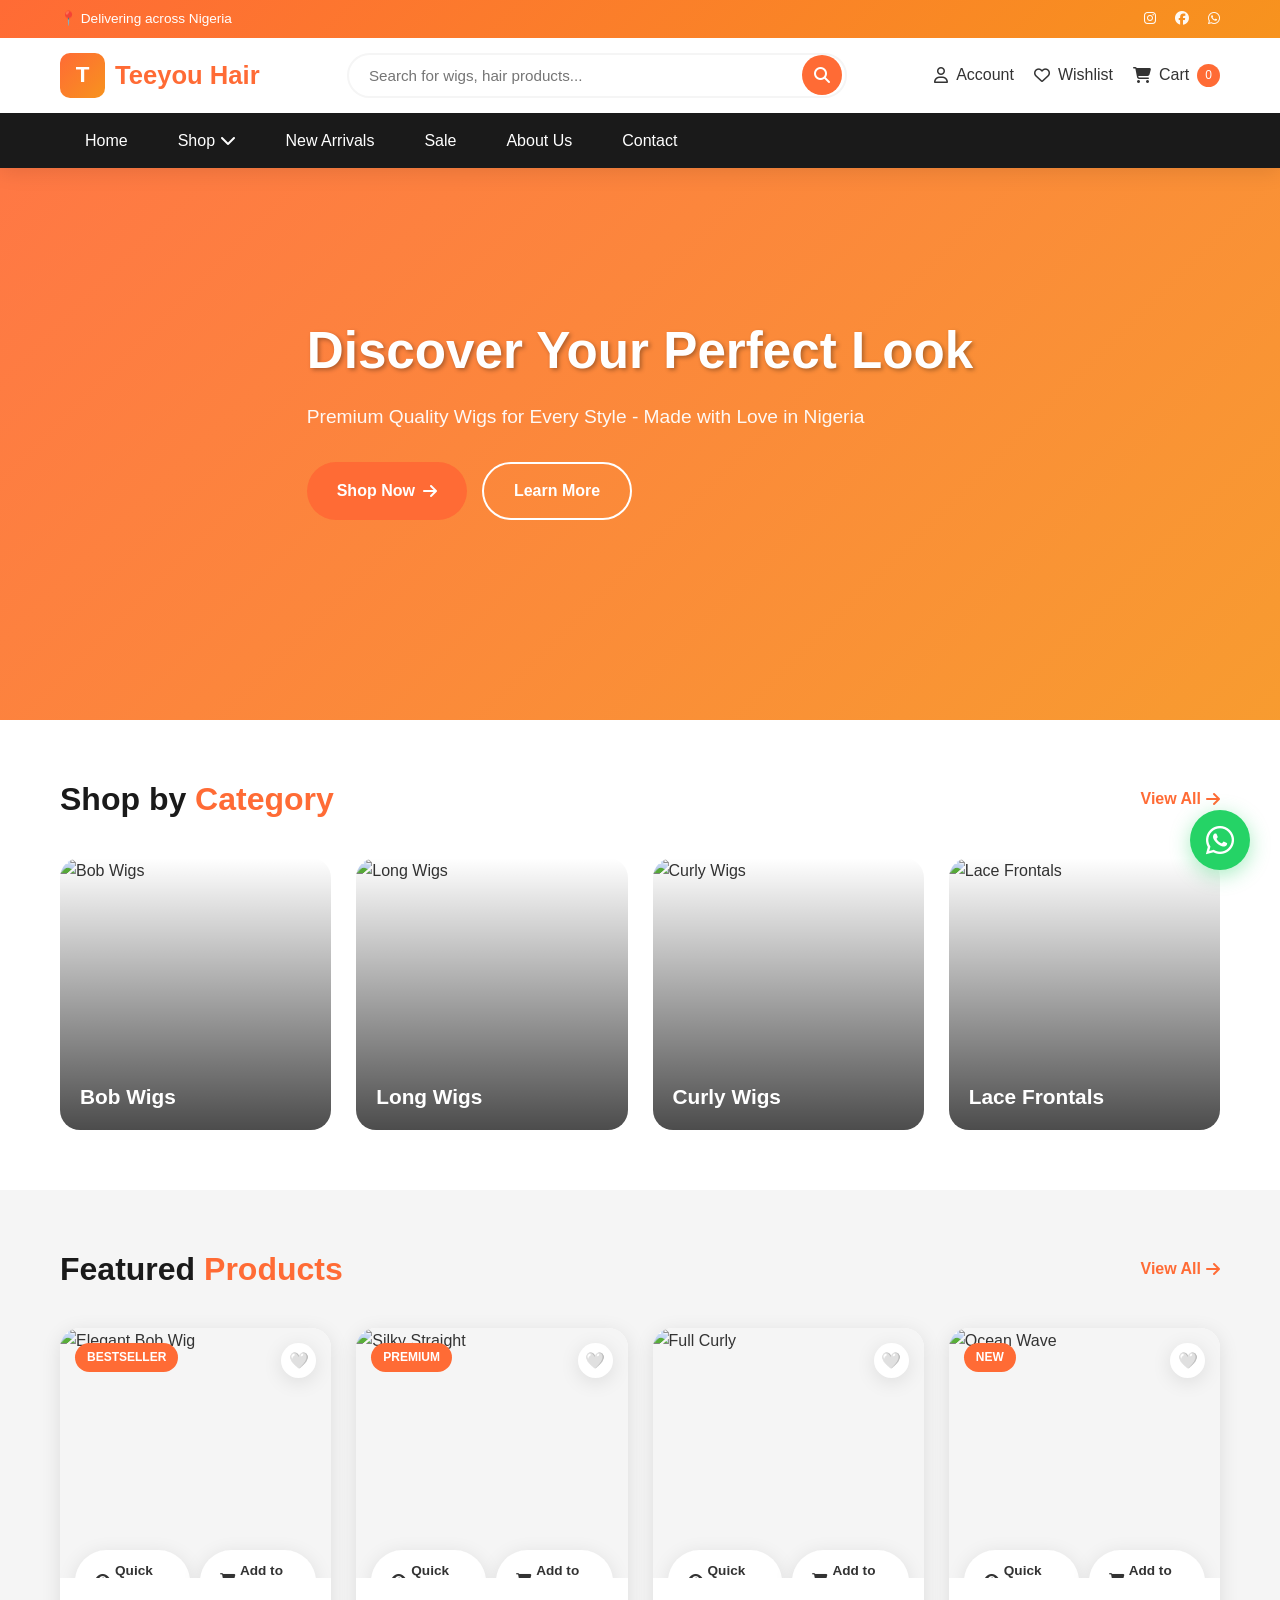
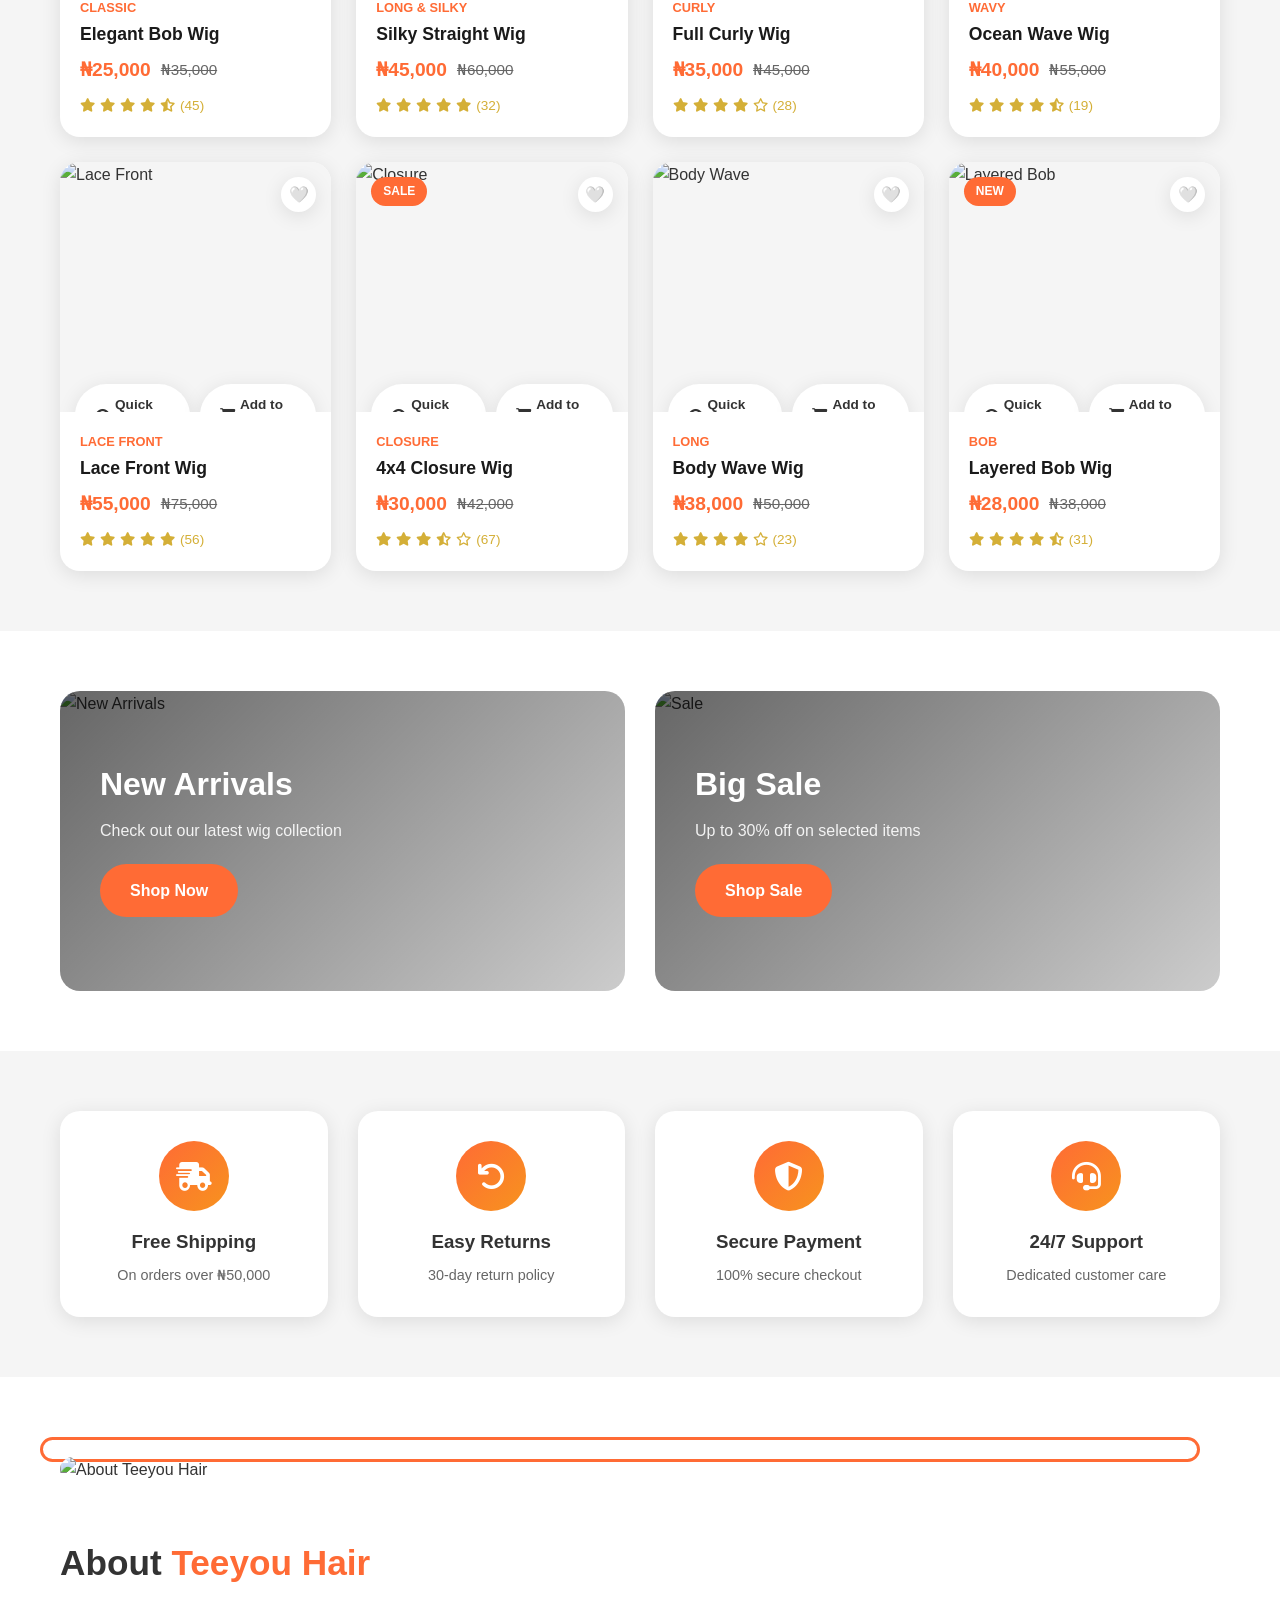
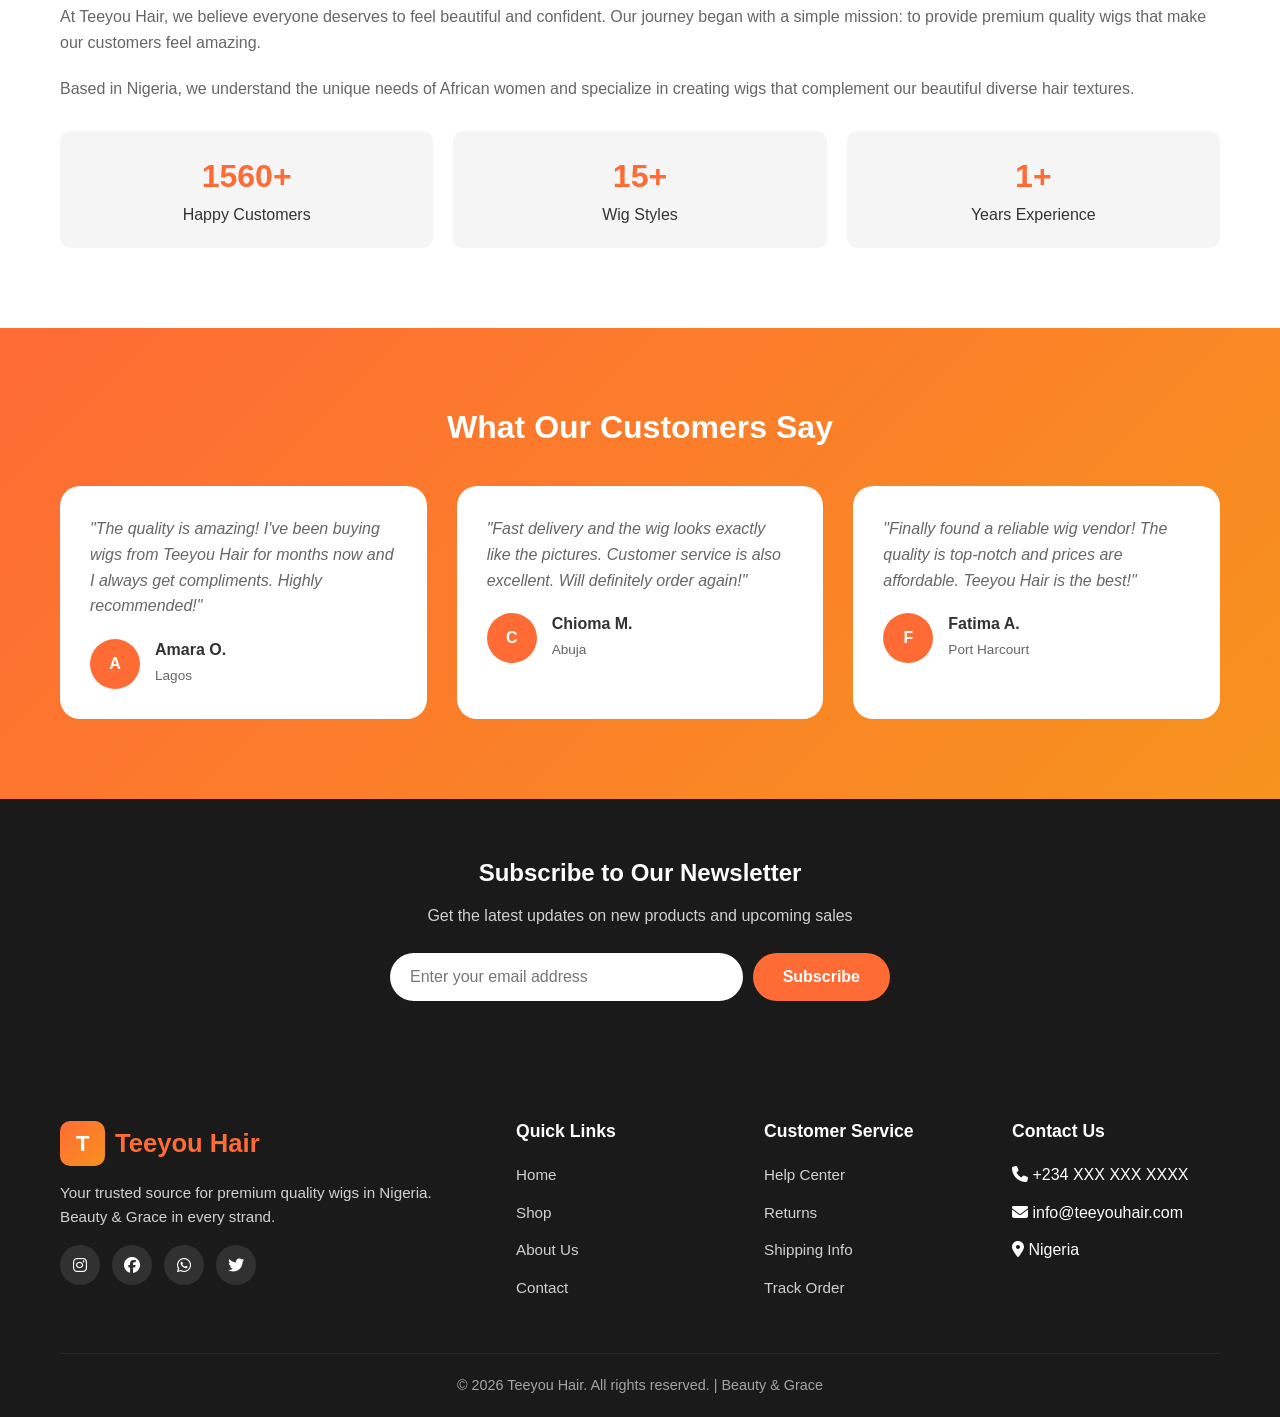
==== index.html @ 0fd9d575 "Full e-commerce website with multiple pages" ====
<!DOCTYPE html>
<html lang="en">
<head>
    <meta charset="UTF-8">
    <meta name="viewport" content="width=device-width, initial-scale=1.0">
    <title>Teeyou Hair - Premium Wigs Nigeria | Beauty & Grace</title>
    <meta name="description" content="Teeyou Hair - Your trusted source for premium quality wigs in Nigeria. Beautiful styles, affordable prices.">
    <link rel="stylesheet" href="css/styles.css">
    <link rel="stylesheet" href="https://cdnjs.cloudflare.com/ajax/libs/font-awesome/6.4.0/css/all.min.css">
</head>
<body>
    <!-- Header -->
    <header class="header">
        <div class="top-bar">
            <div class="container">
                <div class="top-bar-content">
                    <div>📍 Delivering across Nigeria</div>
                    <div>
                        <a href="#"><i class="fab fa-instagram"></i></a>
                        <a href="#" style="margin-left:15px"><i class="fab fa-facebook"></i></a>
                        <a href="#" style="margin-left:15px"><i class="fab fa-whatsapp"></i></a>
                    </div>
                </div>
            </div>
        </div>
        
        <div class="header-main">
            <div class="container">
                <div class="header-content">
                    <a href="index.html" class="logo">
                        <div class="logo-icon">T</div>
                        <span>Teeyou Hair</span>
                    </a>
                    
                    <div class="search-box">
                        <form>
                            <input type="text" placeholder="Search for wigs, hair products...">
                            <button type="submit"><i class="fas fa-search"></i></button>
                        </form>
                    </div>
                    
                    <div class="header-actions">
                        <a href="contact.html"><i class="far fa-user"></i> Account</a>
                        <a href="#"><i class="far fa-heart"></i> Wishlist</a>
                        <a href="#"><i class="fas fa-shopping-cart"></i> Cart <span class="cart-count">0</span></a>
                    </div>
                    
                    <div class="mobile-toggle">
                        <span></span>
                        <span></span>
                        <span></span>
                    </div>
                </div>
            </div>
        </div>
        
        <nav class="nav-main">
            <div class="container">
                <div class="nav-content">
                    <ul class="main-menu">
                        <li><a href="index.html">Home</a></li>
                        <li>
                            <a href="products.html">Shop <i class="fas fa-chevron-down"></i></a>
                            <ul class="dropdown">
                                <li><a href="products.html">All Products</a></li>
                                <li><a href="products.html?category=bob">Bob Wigs</a></li>
                                <li><a href="products.html?category=long">Long Wigs</a></li>
                                <li><a href="products.html?category=curly">Curly Wigs</a></li>
                                <li><a href="products.html?category=wave">Wave Wigs</a></li>
                                <li><a href="products.html?category=frontal">Lace Frontals</a></li>
                            </ul>
                        </li>
                        <li><a href="products.html?category=new">New Arrivals</a></li>
                        <li><a href="products.html?category=sale">Sale</a></li>
                        <li><a href="about.html">About Us</a></li>
                        <li><a href="contact.html">Contact</a></li>
                    </ul>
                </div>
            </div>
        </nav>
    </header>
    
    <!-- Mobile Menu -->
    <div class="mobile-menu">
        <div class="mobile-menu-close">&times;</div>
        <ul>
            <li><a href="index.html">Home</a></li>
            <li class="has-submenu">
                <a href="products.html">Shop <i class="fas fa-chevron-down"></i></a>
                <ul style="display:none; padding-left:20px;">
                    <li><a href="products.html">All Products</a></li>
                    <li><a href="products.html?category=bob">Bob Wigs</a></li>
                    <li><a href="products.html?category=long">Long Wigs</a></li>
                    <li><a href="products.html?category=curly">Curly Wigs</a></li>
                </ul>
            </li>
            <li><a href="products.html?category=new">New Arrivals</a></li>
            <li><a href="products.html?category=sale">Sale</a></li>
            <li><a href="about.html">About Us</a></li>
            <li><a href="contact.html">Contact</a></li>
        </ul>
    </div>
    <div class="mobile-overlay"></div>
    
    <!-- Hero -->
    <section class="hero">
        <div class="container">
            <div class="hero-content">
                <h1>Discover Your Perfect Look</h1>
                <p>Premium Quality Wigs for Every Style - Made with Love in Nigeria</p>
                <div class="hero-buttons">
                    <a href="products.html" class="btn btn-primary">Shop Now <i class="fas fa-arrow-right"></i></a>
                    <a href="about.html" class="btn btn-outline">Learn More</a>
                </div>
            </div>
        </div>
    </section>
    
    <!-- Categories -->
    <section class="categories">
        <div class="container">
            <div class="section-header">
                <h2 class="section-title">Shop by <span>Category</span></h2>
                <a href="products.html" class="view-all">View All <i class="fas fa-arrow-right"></i></a>
            </div>
            
            <div class="categories-grid">
                <div class="category-card">
                    <img src="https://images.unsplash.com/photo-1605497788044-5a32c7078486?w=400" alt="Bob Wigs">
                    <div class="category-overlay"><h3>Bob Wigs</h3></div>
                </div>
                <div class="category-card">
                    <img src="https://images.unsplash.com/photo-1580618672591-eb180b1a973f?w=400" alt="Long Wigs">
                    <div class="category-overlay"><h3>Long Wigs</h3></div>
                </div>
                <div class="category-card">
                    <img src="https://images.unsplash.com/photo-1522337360788-8b13dee7a37e?w=400" alt="Curly Wigs">
                    <div class="category-overlay"><h3>Curly Wigs</h3></div>
                </div>
                <div class="category-card">
                    <img src="https://images.unsplash.com/photo-1595476108010-b4d1f102b1b1?w=400" alt="Lace Frontals">
                    <div class="category-overlay"><h3>Lace Frontals</h3></div>
                </div>
            </div>
        </div>
    </section>
    
    <!-- Products -->
    <section class="products">
        <div class="container">
            <div class="section-header">
                <h2 class="section-title">Featured <span>Products</span></h2>
                <a href="products.html" class="view-all">View All <i class="fas fa-arrow-right"></i></a>
            </div>
            
            <div class="products-grid">
                <!-- Product 1 -->
                <div class="product-card" data-category="bob">
                    <div class="product-image">
                        <span class="product-badge">Bestseller</span>
                        <div class="product-wishlist">🤍</div>
                        <img src="https://images.unsplash.com/photo-1605497788044-5a32c7078486?w=400" alt="Elegant Bob Wig">
                        <div class="product-actions">
                            <a href="#" class="product-action-btn quick-view"><i class="fas fa-eye"></i> Quick View</a>
                            <a href="#" class="product-action-btn add-to-cart"><i class="fas fa-shopping-cart"></i> Add to Cart</a>
                        </div>
                    </div>
                    <div class="product-info">
                        <div class="product-category">Classic</div>
                        <h3 class="product-name">Elegant Bob Wig</h3>
                        <div class="product-price">
                            <span class="current-price">₦25,000</span>
                            <span class="old-price">₦35,000</span>
                        </div>
                        <div class="product-rating">
                            <i class="fas fa-star"></i>
                            <i class="fas fa-star"></i>
                            <i class="fas fa-star"></i>
                            <i class="fas fa-star"></i>
                            <i class="fas fa-star-half-alt"></i>
                            <span>(45)</span>
                        </div>
                    </div>
                </div>
                
                <!-- Product 2 -->
                <div class="product-card" data-category="long">
                    <div class="product-image">
                        <span class="product-badge">Premium</span>
                        <div class="product-wishlist">🤍</div>
                        <img src="https://images.unsplash.com/photo-1580618672591-eb180b1a973f?w=400" alt="Silky Straight">
                        <div class="product-actions">
                            <a href="#" class="product-action-btn quick-view"><i class="fas fa-eye"></i> Quick View</a>
                            <a href="#" class="product-action-btn add-to-cart"><i class="fas fa-shopping-cart"></i> Add to Cart</a>
                        </div>
                    </div>
                    <div class="product-info">
                        <div class="product-category">Long & Silky</div>
                        <h3 class="product-name">Silky Straight Wig</h3>
                        <div class="product-price">
                            <span class="current-price">₦45,000</span>
                            <span class="old-price">₦60,000</span>
                        </div>
                        <div class="product-rating">
                            <i class="fas fa-star"></i>
                            <i class="fas fa-star"></i>
                            <i class="fas fa-star"></i>
                            <i class="fas fa-star"></i>
                            <i class="fas fa-star"></i>
                            <span>(32)</span>
                        </div>
                    </div>
                </div>
                
                <!-- Product 3 -->
                <div class="product-card" data-category="curly">
                    <div class="product-image">
                        <div class="product-wishlist">🤍</div>
                        <img src="https://images.unsplash.com/photo-1522337360788-8b13dee7a37e?w=400" alt="Full Curly">
                        <div class="product-actions">
                            <a href="#" class="product-action-btn quick-view"><i class="fas fa-eye"></i> Quick View</a>
                            <a href="#" class="product-action-btn add-to-cart"><i class="fas fa-shopping-cart"></i> Add to Cart</a>
                        </div>
                    </div>
                    <div class="product-info">
                        <div class="product-category">Curly</div>
                        <h3 class="product-name">Full Curly Wig</h3>
                        <div class="product-price">
                            <span class="current-price">₦35,000</span>
                            <span class="old-price">₦45,000</span>
                        </div>
                        <div class="product-rating">
                            <i class="fas fa-star"></i>
                            <i class="fas fa-star"></i>
                            <i class="fas fa-star"></i>
                            <i class="fas fa-star"></i>
                            <i class="far fa-star"></i>
                            <span>(28)</span>
                        </div>
                    </div>
                </div>
                
                <!-- Product 4 -->
                <div class="product-card" data-category="wave">
                    <div class="product-image">
                        <span class="product-badge">New</span>
                        <div class="product-wishlist">🤍</div>
                        <img src="https://images.unsplash.com/photo-1595476108010-b4d1f102b1b1?w=400" alt="Ocean Wave">
                        <div class="product-actions">
                            <a href="#" class="product-action-btn quick-view"><i class="fas fa-eye"></i> Quick View</a>
                            <a href="#" class="product-action-btn add-to-cart"><i class="fas fa-shopping-cart"></i> Add to Cart</a>
                        </div>
                    </div>
                    <div class="product-info">
                        <div class="product-category">Wavy</div>
                        <h3 class="product-name">Ocean Wave Wig</h3>
                        <div class="product-price">
                            <span class="current-price">₦40,000</span>
                            <span class="old-price">₦55,000</span>
                        </div>
                        <div class="product-rating">
                            <i class="fas fa-star"></i>
                            <i class="fas fa-star"></i>
                            <i class="fas fa-star"></i>
                            <i class="fas fa-star"></i>
                            <i class="fas fa-star-half-alt"></i>
                            <span>(19)</span>
                        </div>
                    </div>
                </div>
                
                <!-- Product 5 -->
                <div class="product-card" data-category="frontal">
                    <div class="product-image">
                        <div class="product-wishlist">🤍</div>
                        <img src="https://images.unsplash.com/photo-1519699047748-de8e457a634e?w=400" alt="Lace Front">
                        <div class="product-actions">
                            <a href="#" class="product-action-btn quick-view"><i class="fas fa-eye"></i> Quick View</a>
                            <a href="#" class="product-action-btn add-to-cart"><i class="fas fa-shopping-cart"></i> Add to Cart</a>
                        </div>
                    </div>
                    <div class="product-info">
                        <div class="product-category">Lace Front</div>
                        <h3 class="product-name">Lace Front Wig</h3>
                        <div class="product-price">
                            <span class="current-price">₦55,000</span>
                            <span class="old-price">₦75,000</span>
                        </div>
                        <div class="product-rating">
                            <i class="fas fa-star"></i>
                            <i class="fas fa-star"></i>
                            <i class="fas fa-star"></i>
                            <i class="fas fa-star"></i>
                            <i class="fas fa-star"></i>
                            <span>(56)</span>
                        </div>
                    </div>
                </div>
                
                <!-- Product 6 -->
                <div class="product-card" data-category="closure">
                    <div class="product-image">
                        <span class="product-badge">Sale</span>
                        <div class="product-wishlist">🤍</div>
                        <img src="https://images.unsplash.com/photo-1521572163474-6864f9cf17ab?w=400" alt="Closure">
                        <div class="product-actions">
                            <a href="#" class="product-action-btn quick-view"><i class="fas fa-eye"></i> Quick View</a>
                            <a href="#" class="product-action-btn add-to-cart"><i class="fas fa-shopping-cart"></i> Add to Cart</a>
                        </div>
                    </div>
                    <div class="product-info">
                        <div class="product-category">Closure</div>
                        <h3 class="product-name">4x4 Closure Wig</h3>
                        <div class="product-price">
                            <span class="current-price">₦30,000</span>
                            <span class="old-price">₦42,000</span>
                        </div>
                        <div class="product-rating">
                            <i class="fas fa-star"></i>
                            <i class="fas fa-star"></i>
                            <i class="fas fa-star"></i>
                            <i class="fas fa-star-half-alt"></i>
                            <i class="far fa-star"></i>
                            <span>(67)</span>
                        </div>
                    </div>
                </div>
                
                <!-- Product 7 -->
                <div class="product-card" data-category="long">
                    <div class="product-image">
                        <div class="product-wishlist">🤍</div>
                        <img src="https://images.unsplash.com/photo-1608256246200-53e635b5b65f?w=400" alt="Body Wave">
                        <div class="product-actions">
                            <a href="#" class="product-action-btn quick-view"><i class="fas fa-eye"></i> Quick View</a>
                            <a href="#" class="product-action-btn add-to-cart"><i class="fas fa-shopping-cart"></i> Add to Cart</a>
                        </div>
                    </div>
                    <div class="product-info">
                        <div class="product-category">Long</div>
                        <h3 class="product-name">Body Wave Wig</h3>
                        <div class="product-price">
                            <span class="current-price">₦38,000</span>
                            <span class="old-price">₦50,000</span>
                        </div>
                        <div class="product-rating">
                            <i class="fas fa-star"></i>
                            <i class="fas fa-star"></i>
                            <i class="fas fa-star"></i>
                            <i class="fas fa-star"></i>
                            <i class="far fa-star"></i>
                            <span>(23)</span>
                        </div>
                    </div>
                </div>
                
                <!-- Product 8 -->
                <div class="product-card" data-category="bob">
                    <div class="product-image">
                        <span class="product-badge">New</span>
                        <div class="product-wishlist">🤍</div>
                        <img src="https://images.unsplash.com/photo-1617896903212-5c2c33edd1e9?w=400" alt="Layered Bob">
                        <div class="product-actions">
                            <a href="#" class="product-action-btn quick-view"><i class="fas fa-eye"></i> Quick View</a>
                            <a href="#" class="product-action-btn add-to-cart"><i class="fas fa-shopping-cart"></i> Add to Cart</a>
                        </div>
                    </div>
                    <div class="product-info">
                        <div class="product-category">Bob</div>
                        <h3 class="product-name">Layered Bob Wig</h3>
                        <div class="product-price">
                            <span class="current-price">₦28,000</span>
                            <span class="old-price">₦38,000</span>
                        </div>
                        <div class="product-rating">
                            <i class="fas fa-star"></i>
                            <i class="fas fa-star"></i>
                            <i class="fas fa-star"></i>
                            <i class="fas fa-star"></i>
                            <i class="fas fa-star-half-alt"></i>
                            <span>(31)</span>
                        </div>
                    </div>
                </div>
            </div>
        </div>
    </section>
    
    <!-- Banner -->
    <section class="banner">
        <div class="container">
            <div class="banner-grid">
                <div class="banner-card">
                    <img src="https://images.unsplash.com/photo-1522337360788-8b13dee7a37e?w=600" alt="New Arrivals">
                    <div class="banner-overlay">
                        <div class="banner-content">
                            <h2>New Arrivals</h2>
                            <p>Check out our latest wig collection</p>
                            <a href="products.html?category=new" class="btn btn-primary">Shop Now</a>
                        </div>
                    </div>
                </div>
                <div class="banner-card">
                    <img src="https://images.unsplash.com/photo-1519699047748-de8e457a634e?w=600" alt="Sale">
                    <div class="banner-overlay">
                        <div class="banner-content">
                            <h2>Big Sale</h2>
                            <p>Up to 30% off on selected items</p>
                            <a href="products.html?category=sale" class="btn btn-primary">Shop Sale</a>
                        </div>
                    </div>
                </div>
            </div>
        </div>
    </section>
    
    <!-- Features -->
    <section class="features">
        <div class="container">
            <div class="features-grid">
                <div class="feature-box">
                    <div class="feature-icon"><i class="fas fa-shipping-fast"></i></div>
                    <h3>Free Shipping</h3>
                    <p>On orders over ₦50,000</p>
                </div>
                <div class="feature-box">
                    <div class="feature-icon"><i class="fas fa-undo"></i></div>
                    <h3>Easy Returns</h3>
                    <p>30-day return policy</p>
                </div>
                <div class="feature-box">
                    <div class="feature-icon"><i class="fas fa-shield-alt"></i></div>
                    <h3>Secure Payment</h3>
                    <p>100% secure checkout</p>
                </div>
                <div class="feature-box">
                    <div class="feature-icon"><i class="fas fa-headset"></i></div>
                    <h3>24/7 Support</h3>
                    <p>Dedicated customer care</p>
                </div>
            </div>
        </div>
    </section>
    
    <!-- About -->
    <section class="about">
        <div class="container">
            <div class="about-grid">
                <div class="about-image">
                    <img src="https://images.unsplash.com/photo-1522337360788-8b13dee7a37e?w=600" alt="About Teeyou Hair">
                </div>
                <div class="about-content">
                    <h2>About <span>Teeyou Hair</span></h2>
                    <p>At Teeyou Hair, we believe everyone deserves to feel beautiful and confident. Our journey began with a simple mission: to provide premium quality wigs that make our customers feel amazing.</p>
                    <p>Based in Nigeria, we understand the unique needs of African women and specialize in creating wigs that complement our beautiful diverse hair textures.</p>
                    <div class="about-stats">
                        <div class="stat-item">
                            <div class="stat-number" data-target="5000">0</div>
                            <div>Happy Customers</div>
                        </div>
                        <div class="stat-item">
                            <div class="stat-number" data-target="50">0</div>
                            <div>Wig Styles</div>
                        </div>
                        <div class="stat-item">
                            <div class="stat-number" data-target="5">0</div>
                            <div>Years Experience</div>
                        </div>
                    </div>
                </div>
            </div>
        </div>
    </section>
    
    <!-- Testimonials -->
    <section class="testimonials">
        <div class="container">
            <h2 class="section-title" style="text-align:center;color:white;margin-bottom:40px;">What Our Customers Say</h2>
            <div class="testimonials-grid">
                <div class="testimonial-card">
                    <p class="testimonial-text">"The quality is amazing! I've been buying wigs from Teeyou Hair for months now and I always get compliments. Highly recommended!"</p>
                    <div class="testimonial-author">
                        <div class="author-avatar">A</div>
                        <div>
                            <h4>Amara O.</h4>
                            <span>Lagos</span>
                        </div>
                    </div>
                </div>
                <div class="testimonial-card">
                    <p class="testimonial-text">"Fast delivery and the wig looks exactly like the pictures. Customer service is also excellent. Will definitely order again!"</p>
                    <div class="testimonial-author">
                        <div class="author-avatar">C</div>
                        <div>
                            <h4>Chioma M.</h4>
                            <span>Abuja</span>
                        </div>
                    </div>
                </div>
                <div class="testimonial-card">
                    <p class="testimonial-text">"Finally found a reliable wig vendor! The quality is top-notch and prices are affordable. Teeyou Hair is the best!"</p>
                    <div class="testimonial-author">
                        <div class="author-avatar">F</div>
                        <div>
                            <h4>Fatima A.</h4>
                            <span>Port Harcourt</span>
                        </div>
                    </div>
                </div>
            </div>
        </div>
    </section>
    
    <!-- Newsletter -->
    <section class="newsletter">
        <div class="container">
            <h2>Subscribe to Our Newsletter</h2>
            <p>Get the latest updates on new products and upcoming sales</p>
            <form class="newsletter-form">
                <input type="email" placeholder="Enter your email address" required>
                <button type="submit" class="btn btn-primary">Subscribe</button>
            </form>
        </div>
    </section>
    
    <!-- Footer -->
    <footer class="footer">
        <div class="container">
            <div class="footer-grid">
                <div class="footer-brand">
                    <a href="index.html" class="logo">
                        <div class="logo-icon">T</div>
                        <span>Teeyou Hair</span>
                    </a>
                    <p>Your trusted source for premium quality wigs in Nigeria. Beauty & Grace in every strand.</p>
                    <div class="footer-social">
                        <a href="#" class="social-link"><i class="fab fa-instagram"></i></a>
                        <a href="#" class="social-link"><i class="fab fa-facebook"></i></a>
                        <a href="#" class="social-link"><i class="fab fa-whatsapp"></i></a>
                        <a href="#" class="social-link"><i class="fab fa-twitter"></i></a>
                    </div>
                </div>
                <div>
                    <h4>Quick Links</h4>
                    <ul class="footer-links">
                        <li><a href="index.html">Home</a></li>
                        <li><a href="products.html">Shop</a></li>
                        <li><a href="about.html">About Us</a></li>
                        <li><a href="contact.html">Contact</a></li>
                    </ul>
                </div>
                <div>
                    <h4>Customer Service</h4>
                    <ul class="footer-links">
                        <li><a href="contact.html">Help Center</a></li>
                        <li><a href="contact.html">Returns</a></li>
                        <li><a href="contact.html">Shipping Info</a></li>
                        <li><a href="contact.html">Track Order</a></li>
                    </ul>
                </div>
                <div>
                    <h4>Contact Us</h4>
                    <ul class="footer-links">
                        <li><i class="fas fa-phone"></i> +234 XXX XXX XXXX</li>
                        <li><i class="fas fa-envelope"></i> info@teeyouhair.com</li>
                        <li><i class="fas fa-map-marker-alt"></i> Nigeria</li>
                    </ul>
                </div>
            </div>
            <div class="footer-bottom">
                <p>&copy; 2026 Teeyou Hair. All rights reserved. | Beauty & Grace</p>
            </div>
        </div>
    </footer>
    
    <!-- WhatsApp Float -->
    <a href="https://wa.me/2340000000000" class="whatsapp-float" target="_blank">
        <i class="fab fa-whatsapp"></i>
    </a>
    
    <script src="js/script.js"></script>
</body>
</html>
---- css/styles.css ----
/* Teeyou Hair - Complete E-Commerce Stylesheet */

/* CSS Variables */
:root {
    --primary: #ff6b35;
    --primary-dark: #e55a2b;
    --secondary: #f7931e;
    --gold: #d4af37;
    --dark: #1a1a1a;
    --light: #ffffff;
    --gray: #f5f5f5;
    --gray-dark: #e0e0e0;
    --text: #333333;
    --text-light: #666666;
    --success: #28a745;
    --danger: #dc3545;
    --shadow: 0 4px 20px rgba(0,0,0,0.1);
    --shadow-hover: 0 10px 40px rgba(0,0,0,0.15);
    --transition: all 0.3s ease;
    --border-radius: 10px;
    --border-radius-lg: 20px;
}

/* Reset */
*, *::before, *::after { margin: 0; padding: 0; box-sizing: border-box; }
html { scroll-behavior: smooth; }
body { font-family: 'Segoe UI', Tahoma, Geneva, Verdana, sans-serif; line-height: 1.6; color: var(--text); background: var(--light); overflow-x: hidden; }
h1, h2, h3, h4, h5, h6 { font-weight: 700; line-height: 1.2; }
a { text-decoration: none; color: inherit; transition: var(--transition); }
ul { list-style: none; }
img { max-width: 100%; height: auto; display: block; }
button, input, select, textarea { font-family: inherit; font-size: 1rem; }
button { cursor: pointer; border: none; outline: none; }

/* Container */
.container { max-width: 1200px; margin: 0 auto; padding: 0 20px; }

/* Header */
.header { background: var(--light); position: fixed; width: 100%; top: 0; z-index: 1000; box-shadow: var(--shadow); }
.top-bar { background: linear-gradient(135deg, var(--primary) 0%, var(--secondary) 100%); color: white; padding: 8px 0; font-size: 0.85rem; }
.top-bar-content { display: flex; justify-content: space-between; align-items: center; }
.top-bar a { opacity: 0.95; }
.top-bar a:hover { opacity: 1; }
.header-main { padding: 15px 0; }
.header-content { display: flex; justify-content: space-between; align-items: center; }
.logo { display: flex; align-items: center; gap: 10px; font-size: 1.6rem; font-weight: 800; color: var(--primary); }
.logo-icon { width: 45px; height: 45px; background: linear-gradient(135deg, var(--primary) 0%, var(--secondary) 100%); border-radius: 10px; display: flex; align-items: center; justify-content: center; color: white; font-weight: bold; font-size: 1.4rem; }
.search-box { flex: 1; max-width: 500px; margin: 0 30px; position: relative; }
.search-box input { width: 100%; padding: 12px 50px 12px 20px; border: 2px solid var(--gray); border-radius: 50px; font-size: 0.95rem; transition: var(--transition); }
.search-box input:focus { border-color: var(--primary); outline: none; }
.search-box button { position: absolute; right: 5px; top: 50%; transform: translateY(-50%); background: var(--primary); color: white; border: none; width: 40px; height: 40px; border-radius: 50%; display: flex; align-items: center; justify-content: center; }
.header-actions { display: flex; align-items: center; gap: 20px; }
.header-actions a { display: flex; align-items: center; gap: 8px; font-weight: 500; }
.header-actions a:hover { color: var(--primary); }
.cart-count { background: var(--primary); color: white; padding: 2px 8px; border-radius: 20px; font-size: 0.75rem; }

/* Navigation */
.nav-main { background: var(--dark); color: white; }
.nav-content { display: flex; align-items: center; }
.main-menu { display: flex; gap: 0; }
.main-menu > li { position: relative; }
.main-menu > li > a { padding: 15px 25px; display: block; font-weight: 500; position: relative; }
.main-menu > li > a::after { content: ''; position: absolute; bottom: 0; left: 0; width: 0; height: 3px; background: var(--primary); transition: var(--transition); }
.main-menu > li:hover > a::after { width: 100%; }
.main-menu a:hover { color: var(--primary); }

/* Dropdown */
.dropdown { position: absolute; top: 100%; left: 0; background: white; min-width: 220px; box-shadow: var(--shadow-hover); border-radius: var(--border-radius); opacity: 0; visibility: hidden; transform: translateY(10px); transition: var(--transition); }
.main-menu > li:hover > .dropdown { opacity: 1; visibility: visible; transform: translateY(0); }
.dropdown li a { padding: 12px 20px; display: block; color: var(--text); border-bottom: 1px solid var(--gray); }
.dropdown li a:hover { background: var(--gray); color: var(--primary); padding-left: 25px; }

/* Mobile Menu */
.mobile-toggle { display: none; flex-direction: column; gap: 5px; cursor: pointer; }
.mobile-toggle span { width: 25px; height: 3px; background: var(--dark); transition: var(--transition); }
.mobile-menu { display: none; position: fixed; top: 0; left: -100%; width: 80%; max-width: 300px; height: 100%; background: white; z-index: 1001; padding: 80px 20px 20px; transition: var(--transition); overflow-y: auto; }
.mobile-menu.active { left: 0; }
.mobile-menu-close { position: absolute; top: 20px; right: 20px; font-size: 1.5rem; cursor: pointer; }
.mobile-menu ul { margin-top: 20px; }
.mobile-menu a { display: block; padding: 15px 0; border-bottom: 1px solid var(--gray); font-weight: 500; }
.mobile-overlay { display: none; position: fixed; top: 0; left: 0; width: 100%; height: 100%; background: rgba(0,0,0,0.5); z-index: 1000; }

/* Hero */
.hero { height: 600px; background: linear-gradient(135deg, rgba(255,107,53,0.92) 0%, rgba(247,147,30,0.92) 100%), url('https://images.unsplash.com/photo-1522337360788-8b13dee7a37e?w=1920') center/cover; display: flex; align-items: center; margin-top: 120px; }
.hero-content { max-width: 700px; color: white; }
.hero h1 { font-size: 3.2rem; margin-bottom: 20px; text-shadow: 2px 2px 4px rgba(0,0,0,0.3); }
.hero p { font-size: 1.2rem; margin-bottom: 30px; opacity: 0.95; }
.hero-buttons { display: flex; gap: 15px; flex-wrap: wrap; }
.btn { padding: 14px 30px; border-radius: 50px; font-weight: 600; display: inline-flex; align-items: center; gap: 8px; transition: var(--transition); }
.btn-primary { background: var(--primary); color: white; }
.btn-primary:hover { background: var(--primary-dark); transform: translateY(-2px); box-shadow: 0 5px 20px rgba(255,107,53,0.4); }
.btn-secondary { background: white; color: var(--primary); }
.btn-secondary:hover { background: var(--gray); }
.btn-outline { border: 2px solid white; color: white; }
.btn-outline:hover { background: white; color: var(--primary); }

/* Categories */
.categories { padding: 60px 0; }
.section-header { display: flex; justify-content: space-between; align-items: center; margin-bottom: 40px; flex-wrap: wrap; gap: 20px; }
.section-title { font-size: 2rem; color: var(--dark); }
.section-title span { color: var(--primary); }
.view-all { color: var(--primary); font-weight: 600; display: flex; align-items: center; gap: 5px; }
.categories-grid { display: grid; grid-template-columns: repeat(4, 1fr); gap: 25px; }
.category-card { position: relative; border-radius: var(--border-radius-lg); overflow: hidden; aspect-ratio: 1; }
.category-card img { width: 100%; height: 100%; object-fit: cover; transition: var(--transition); }
.category-card:hover img { transform: scale(1.1); }
.category-overlay { position: absolute; inset: 0; background: linear-gradient(to top, rgba(0,0,0,0.7), transparent); display: flex; align-items: flex-end; padding: 20px; }
.category-overlay h3 { color: white; font-size: 1.3rem; }

/* Products */
.products { padding: 60px 0; background: var(--gray); }
.products-grid { display: grid; grid-template-columns: repeat(4, 1fr); gap: 25px; }
.product-card { background: white; border-radius: var(--border-radius-lg); overflow: hidden; box-shadow: var(--shadow); transition: var(--transition); }
.product-card:hover { transform: translateY(-8px); box-shadow: var(--shadow-hover); }
.product-image { position: relative; height: 250px; background: var(--gray); overflow: hidden; }
.product-image img { width: 100%; height: 100%; object-fit: cover; }
.product-badge { position: absolute; top: 15px; left: 15px; background: var(--primary); color: white; padding: 5px 12px; border-radius: 20px; font-size: 0.75rem; font-weight: 600; text-transform: uppercase; }
.product-wishlist { position: absolute; top: 15px; right: 15px; background: white; width: 35px; height: 35px; border-radius: 50%; display: flex; align-items: center; justify-content: center; cursor: pointer; box-shadow: var(--shadow); transition: var(--transition); }
.product-wishlist:hover { background: var(--danger); color: white; }
.product-actions { position: absolute; bottom: -50px; left: 0; right: 0; display: flex; justify-content: center; gap: 10px; padding: 15px; transition: var(--transition); }
.product-card:hover .product-actions { bottom: 0; }
.product-action-btn { padding: 10px 20px; background: white; border-radius: 50px; font-weight: 600; font-size: 0.85rem; display: flex; align-items: center; gap: 5px; box-shadow: var(--shadow); }
.product-action-btn:hover { background: var(--primary); color: white; }
.product-info { padding: 20px; }
.product-category { color: var(--primary); font-size: 0.8rem; font-weight: 600; text-transform: uppercase; margin-bottom: 5px; }
.product-name { font-size: 1.1rem; font-weight: 600; margin-bottom: 10px; color: var(--dark); }
.product-price { display: flex; align-items: center; gap: 10px; }
.current-price { font-size: 1.2rem; font-weight: 700; color: var(--primary); }
.old-price { font-size: 0.95rem; color: var(--text-light); text-decoration: line-through; }
.product-rating { display: flex; align-items: center; gap: 5px; margin-top: 10px; color: var(--gold); font-size: 0.85rem; }

/* Banner */
.banner { padding: 60px 0; }
.banner-grid { display: grid; grid-template-columns: 1fr 1fr; gap: 30px; }
.banner-card { position: relative; border-radius: var(--border-radius-lg); overflow: hidden; height: 300px; }
.banner-card img { width: 100%; height: 100%; object-fit: cover; }
.banner-overlay { position: absolute; inset: 0; background: linear-gradient(135deg, rgba(0,0,0,0.6), rgba(0,0,0,0.2)); display: flex; align-items: center; padding: 40px; }
.banner-content { color: white; max-width: 400px; }
.banner-content h2 { font-size: 2rem; margin-bottom: 15px; }
.banner-content p { margin-bottom: 20px; opacity: 0.9; }

/* Features */
.features { padding: 60px 0; background: var(--gray); }
.features-grid { display: grid; grid-template-columns: repeat(4, 1fr); gap: 30px; }
.feature-box { background: white; padding: 30px; border-radius: var(--border-radius-lg); text-align: center; box-shadow: var(--shadow); }
.feature-icon { width: 70px; height: 70px; background: linear-gradient(135deg, var(--primary) 0%, var(--secondary) 100%); border-radius: 50%; display: flex; align-items: center; justify-content: center; margin: 0 auto 20px; font-size: 1.8rem; color: white; }
.feature-box h3 { margin-bottom: 10px; }
.feature-box p { color: var(--text-light); font-size: 0.9rem; }

/* About */
.about { padding: 80px 0; }
.about-grid { display: grid; 1fr 1fr; gap: 60px; align-items: center; }
.about-image { position: relative; }
.about-image img { border-radius: var(--border-radius-lg); }
.about-image::before { content: ''; position: absolute; top: -20px; left: -20px; width: 100%; height: 100%; border: 3px solid var(--primary); border-radius: var(--border-radius-lg); z-index: -1; }
.about-content h2 { font-size: 2.2rem; margin-bottom: 20px; }
.about-content h2 span { color: var(--primary); }
.about-content p { margin-bottom: 20px; color: var(--text-light); }
.about-stats { display: grid; grid-template-columns: repeat(3, 1fr); gap: 20px; margin-top: 30px; }
.stat-item { text-align: center; padding: 20px; background: var(--gray); border-radius: var(--border-radius); }
.stat-number { font-size: 2rem; font-weight: 700; color: var(--primary); }

/* Testimonials */
.testimonials { padding: 80px 0; background: linear-gradient(135deg, var(--primary) 0%, var(--secondary) 100%); }
.testimonials .section-title { color: white; }
.testimonials-grid { display: grid; grid-template-columns: repeat(3, 1fr); gap: 30px; }
.testimonial-card { background: white; padding: 30px; border-radius: var(--border-radius-lg); }
.testimonial-text { font-style: italic; margin-bottom: 20px; color: var(--text-light); }
.testimonial-author { display: flex; align-items: center; gap: 15px; }
.author-avatar { width: 50px; height: 50px; background: var(--primary); border-radius: 50%; display: flex; align-items: center; justify-content: center; color: white; font-weight: bold; }
.testimonial-author h4 { margin-bottom: 3px; }
.testimonial-author span { font-size: 0.85rem; color: var(--text-light); }

/* Newsletter */
.newsletter { padding: 60px 0; background: var(--dark); color: white; text-align: center; }
.newsletter h2 { margin-bottom: 15px; }
.newsletter p { margin-bottom: 25px; opacity: 0.8; }
.newsletter-form { display: flex; max-width: 500px; margin: 0 auto; gap: 10px; }
.newsletter-form input { flex: 1; padding: 15px 20px; border: none; border-radius: 50px; font-size: 1rem; }
.newsletter-form button { padding: 15px 30px; background: var(--primary); color: white; border: none; border-radius: 50px; font-weight: 600; white-space: nowrap; }

/* Footer */
.footer { background: var(--dark); color: white; padding: 60px 0 20px; }
.footer-grid { display: grid; grid-template-columns: 2fr 1fr 1fr 1fr; gap: 40px; margin-bottom: 40px; }
.footer-brand p { margin: 15px 0; opacity: 0.8; font-size: 0.95rem; }
.footer-social { display: flex; gap: 12px; }
.social-link { width: 40px; height: 40px; background: rgba(255,255,255,0.1); border-radius: 50%; display: flex; align-items: center; justify-content: center; transition: var(--transition); }
.social-link:hover { background: var(--primary); }
.footer h4 { font-size: 1.1rem; margin-bottom: 20px; color: white; }
.footer-links li { margin-bottom: 12px; }
.footer-links a { opacity: 0.8; font-size: 0.95rem; }
.footer-links a:hover { opacity: 1; color: var(--primary); padding-left: 5px; }
.footer-bottom { text-align: center; padding-top: 20px; border-top: 1px solid rgba(255,255,255,0.1); opacity: 0.6; font-size: 0.9rem; }

/* Page Header */
.page-header { background: linear-gradient(135deg, var(--primary) 0%, var(--secondary) 100%); color: white; padding: 120px 0 60px; margin-top: 120px; text-align: center; }
.page-header h1 { font-size: 2.5rem; margin-bottom: 10px; }
.breadcrumb { display: flex; justify-content: center; gap: 10px; opacity: 0.9; }
.breadcrumb a:hover { text-decoration: underline; }

/* Products Page */
.products-section { padding: 60px 0; }
.products-layout { display: grid; grid-template-columns: 280px 1fr; gap: 40px; }
.sidebar { background: white; padding: 30px; border-radius: var(--border-radius-lg); height: fit-content; }
.sidebar-section { margin-bottom: 30px; }
.sidebar-section h4 { margin-bottom: 15px; padding-bottom: 10px; border-bottom: 2px solid var(--gray); }
.category-list li { margin-bottom: 10px; }
.category-list a { display: flex; justify-content: space-between; padding: 8px 0; }
.category-list a:hover { color: var(--primary); padding-left: 5px; }
.price-range input { width: 100%; margin-bottom: 10px; }
.filter-buttons { display: flex; gap: 10px; margin-top: 15px; }
.filter-btn { padding: 8px 20px; border: 2px solid var(--gray); background: white; border-radius: 50px; font-size: 0.9rem; cursor: pointer; transition: var(--transition); }
.filter-btn.active, .filter-btn:hover { background: var(--primary); border-color: var(--primary); color: white; }

/* Contact Page */
.contact-section { padding: 60px 0; }
.contact-grid { display: grid; grid-template-columns: 1fr 1fr; gap: 40px; }
.contact-info-box { background: white; padding: 40px; border-radius: var(--border-radius-lg); box-shadow: var(--shadow); margin-bottom: 30px; }
.contact-info-item { display: flex; gap: 20px; margin-bottom: 25px; }
.contact-info-item:last-child { margin-bottom: 0; }
.contact-info-icon { width: 50px; height: 50px; background: var(--primary); border-radius: 50%; display: flex; align-items: center; justify-content: center; color: white; font-size: 1.2rem; flex-shrink: 0; }
.contact-form { background: white; padding: 40px; border-radius: var(--border-radius-lg); box-shadow: var(--shadow); }
.form-row { display: grid; grid-template-columns: 1fr 1fr; gap: 20px; }
.form-group { margin-bottom: 20px; }
.form-group label { display: block; margin-bottom: 8px; font-weight: 600; }
.form-group input, .form-group textarea, .form-group select { width: 100%; padding: 12px 15px; border: 2px solid var(--gray); border-radius: var(--border-radius); transition: var(--transition); }
.form-group input:focus, .form-group textarea:focus, .form-group select:focus { border-color: var(--primary); outline: none; }

/* WhatsApp Float */
.whatsapp-float { position: fixed; bottom: 30px; right: 30px; background: #25d366; width: 60px; height: 60px; border-radius: 50%; display: flex; align-items: center; justify-content: center; font-size: 2rem; color: white; box-shadow: 0 5px 20px rgba(37,211,102,0.4); z-index: 999; animation: pulse 2s infinite; }
@keyframes pulse { 0%, 100% { transform: scale(1); } 50% { transform: scale(1.1); } }

/* Responsive */
@media (max-width: 1200px) { .categories-grid, .products-grid { grid-template-columns: repeat(3, 1fr); } }
@media (max-width: 992px) { 
    .categories-grid, .products-grid, .features-grid, .testimonials-grid { grid-template-columns: repeat(2, 1fr); }
    .footer-grid { grid-template-columns: repeat(2, 1fr); }
    .about-grid, .contact-grid, .products-layout { grid-template-columns: 1fr; }
    .banner-grid { grid-template-columns: 1fr; }
    .search-box { display: none; }
    .main-menu { display: none; }
    .mobile-toggle { display: flex; }
    .mobile-menu { display: block; }
    .mobile-overlay { display: block; }
    .hero h1 { font-size: 2.2rem; }
}
@media (max-width: 768px) { 
    .categories-grid, .products-grid, .features-grid, .testimonials-grid { grid-template-columns: 1fr; }
    .footer-grid { grid-template-columns: 1fr; }
    .about-stats { grid-template-columns: 1fr; }
    .newsletter-form { flex-direction: column; }
    .hero { height: auto; padding: 100px 20px; }
    .hero h1 { font-size: 1.8rem; }
    .form-row { grid-template-columns: 1fr; }
    .header-actions { gap: 15px; }
}

/* Animations */
@keyframes fadeInUp { from { opacity: 0; transform: translateY(30px); } to { opacity: 1; transform: translateY(0); } }
.animate { animation: fadeInUp 0.6s ease forwards; }
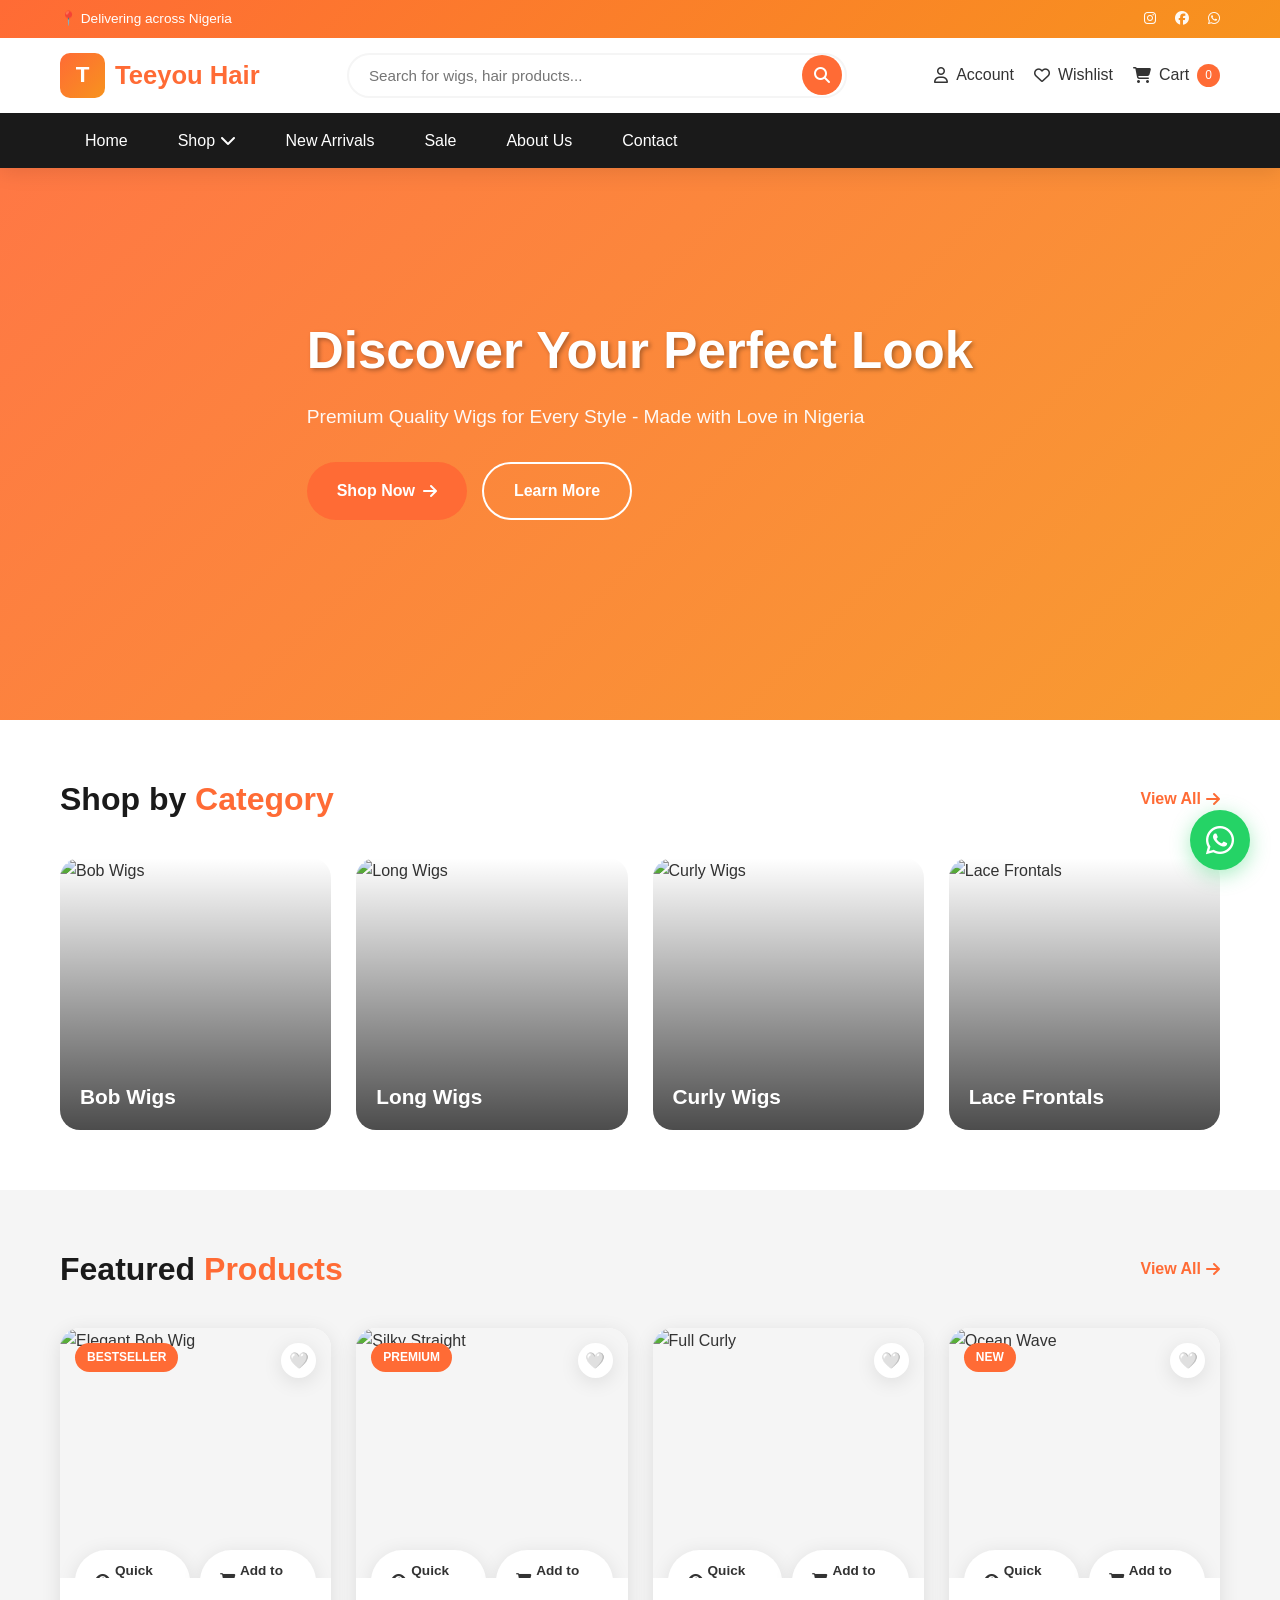
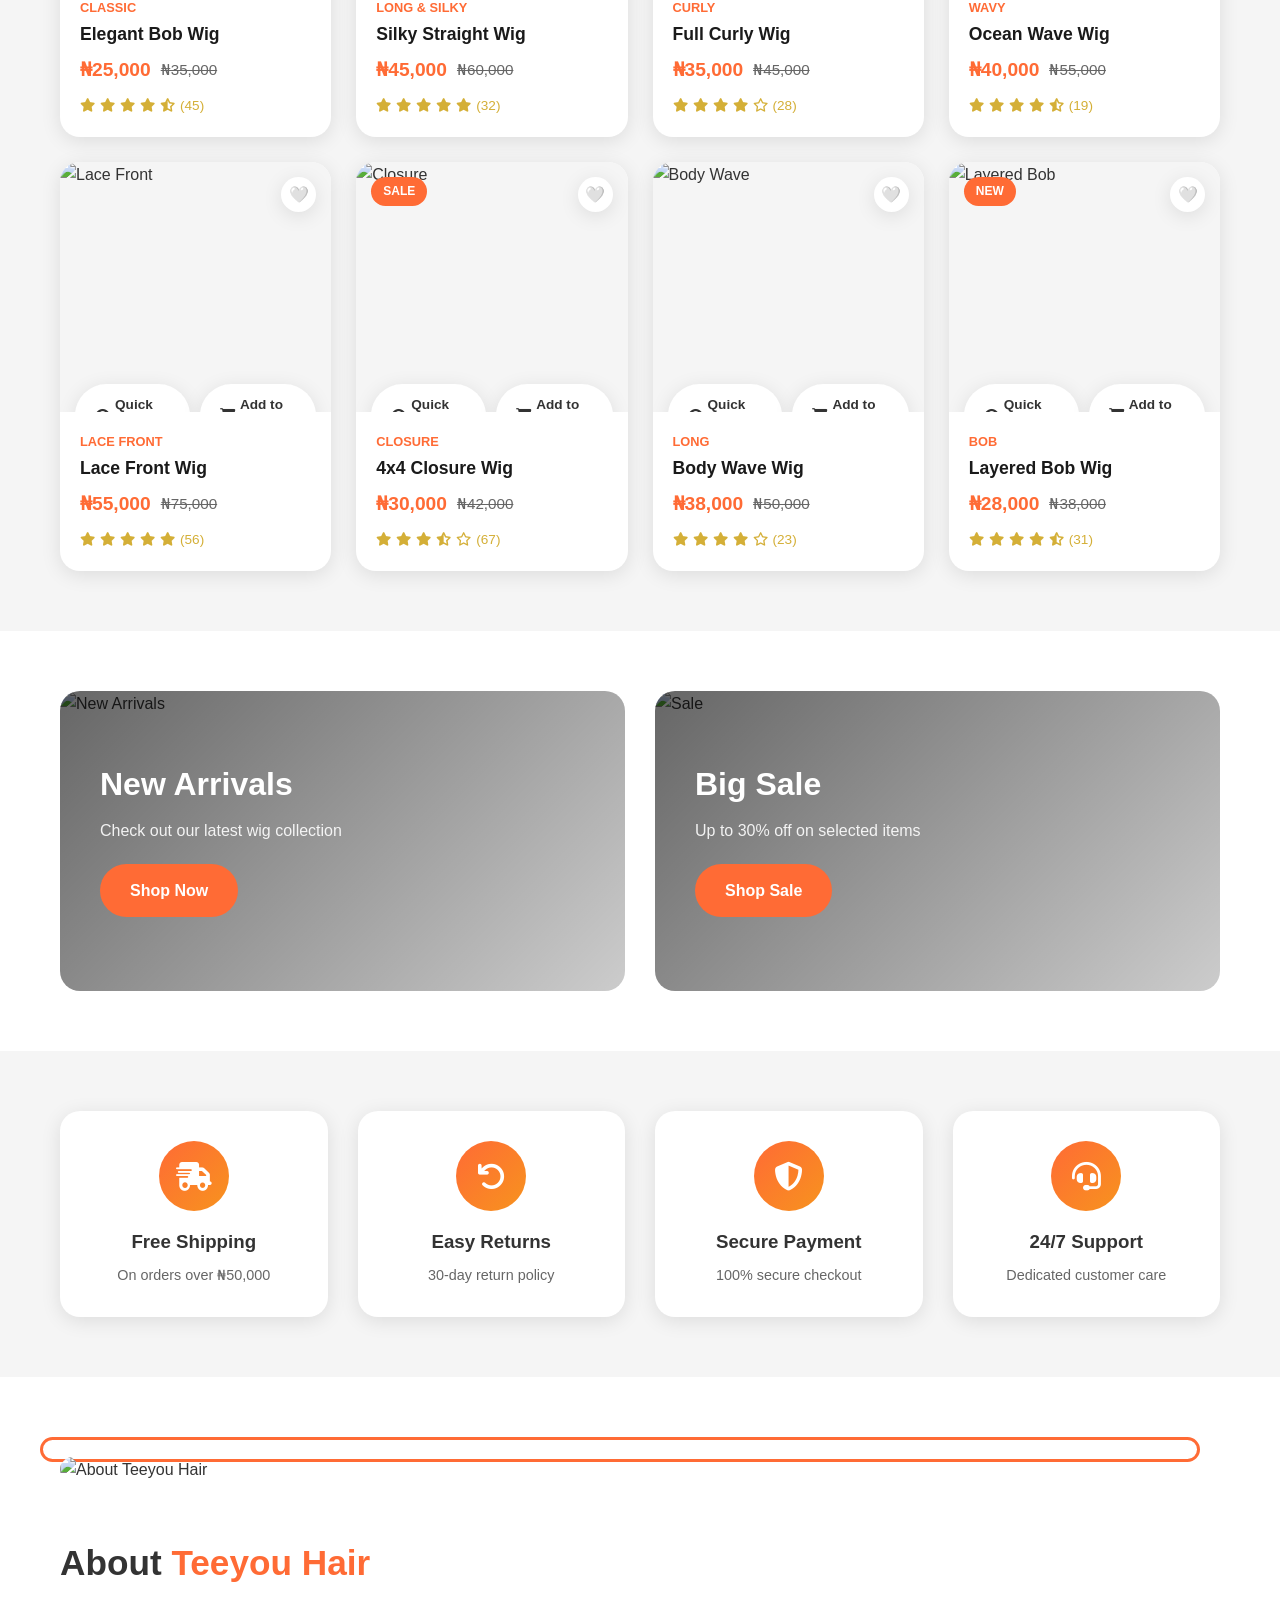
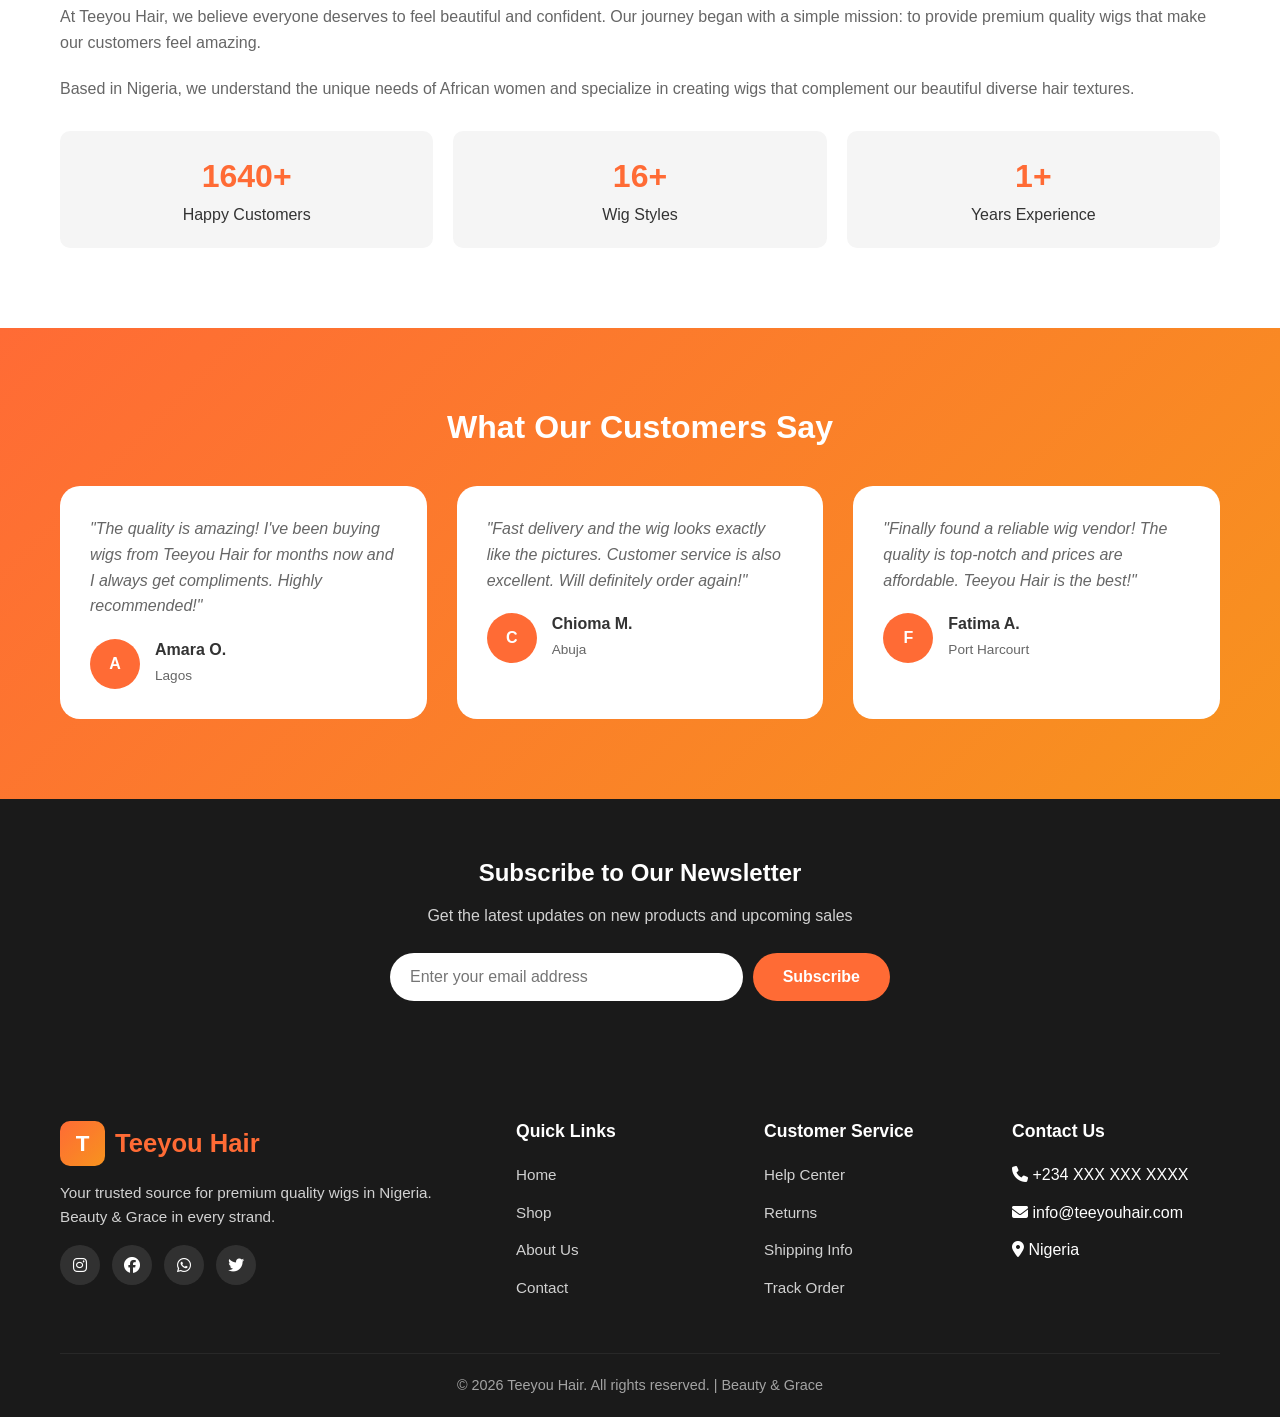
==== commit 8eead704: "Fixed mobile responsiveness" ====
--- a/index.html
+++ b/index.html
@@ -2,7 +2,7 @@
 <html lang="en">
 <head>
     <meta charset="UTF-8">
-    <meta name="viewport" content="width=device-width, initial-scale=1.0">
+    <meta name="viewport" content="width=device-width, initial-scale=1.0, maximum-scale=5.0, user-scalable=yes">
     <title>Teeyou Hair - Premium Wigs Nigeria | Beauty & Grace</title>
     <meta name="description" content="Teeyou Hair - Your trusted source for premium quality wigs in Nigeria. Beautiful styles, affordable prices.">
     <link rel="stylesheet" href="css/styles.css">
--- a/css/styles.css
+++ b/css/styles.css
@@ -71,14 +71,17 @@
 .dropdown li a:hover { background: var(--gray); color: var(--primary); padding-left: 25px; }
 
 /* Mobile Menu */
-.mobile-toggle { display: none; flex-direction: column; gap: 5px; cursor: pointer; }
-.mobile-toggle span { width: 25px; height: 3px; background: var(--dark); transition: var(--transition); }
-.mobile-menu { display: none; position: fixed; top: 0; left: -100%; width: 80%; max-width: 300px; height: 100%; background: white; z-index: 1001; padding: 80px 20px 20px; transition: var(--transition); overflow-y: auto; }
+.mobile-toggle { display: none; flex-direction: column; gap: 5px; cursor: pointer; z-index: 1002; }
+.mobile-toggle span { width: 25px; height: 3px; background: var(--dark); transition: var(--transition); border-radius: 2px; }
+.mobile-menu { display: block; position: fixed; top: 0; left: -100%; width: 85%; max-width: 320px; height: 100%; background: #fff; z-index: 1001; padding: 70px 20px 20px; transition: all 0.3s ease; overflow-y: auto; box-shadow: 5px 0 25px rgba(0,0,0,0.2); }
 .mobile-menu.active { left: 0; }
-.mobile-menu-close { position: absolute; top: 20px; right: 20px; font-size: 1.5rem; cursor: pointer; }
-.mobile-menu ul { margin-top: 20px; }
-.mobile-menu a { display: block; padding: 15px 0; border-bottom: 1px solid var(--gray); font-weight: 500; }
-.mobile-overlay { display: none; position: fixed; top: 0; left: 0; width: 100%; height: 100%; background: rgba(0,0,0,0.5); z-index: 1000; }
+.mobile-menu-close { position: absolute; top: 20px; right: 20px; font-size: 2rem; cursor: pointer; color: var(--dark); line-height: 1; }
+.mobile-menu ul { margin-top: 10px; }
+.mobile-menu > ul > li { border-bottom: 1px solid #eee; }
+.mobile-menu a { display: block; padding: 14px 0; font-weight: 600; color: var(--text); font-size: 1rem; }
+.mobile-menu a:hover { color: var(--primary); padding-left: 5px; }
+.mobile-overlay { display: none; position: fixed; top: 0; left: 0; width: 100%; height: 100%; background: rgba(0,0,0,0.6); z-index: 1000; opacity: 0; pointer-events: none; transition: opacity 0.3s ease; }
+.mobile-overlay.active { opacity: 1; pointer-events: all; display: block; }
 
 /* Hero */
 .hero { height: 600px; background: linear-gradient(135deg, rgba(255,107,53,0.92) 0%, rgba(247,147,30,0.92) 100%), url('https://images.unsplash.com/photo-1522337360788-8b13dee7a37e?w=1920') center/cover; display: flex; align-items: center; margin-top: 120px; }
@@ -230,8 +233,11 @@
 .whatsapp-float { position: fixed; bottom: 30px; right: 30px; background: #25d366; width: 60px; height: 60px; border-radius: 50%; display: flex; align-items: center; justify-content: center; font-size: 2rem; color: white; box-shadow: 0 5px 20px rgba(37,211,102,0.4); z-index: 999; animation: pulse 2s infinite; }
 @keyframes pulse { 0%, 100% { transform: scale(1); } 50% { transform: scale(1.1); } }
 
-/* Responsive */
-@media (max-width: 1200px) { .categories-grid, .products-grid { grid-template-columns: repeat(3, 1fr); } }
+/* Responsive - Tablet */
+@media (max-width: 1200px) { 
+    .categories-grid, .products-grid { grid-template-columns: repeat(3, 1fr); } 
+    .container { padding: 0 15px; }
+}
 @media (max-width: 992px) { 
     .categories-grid, .products-grid, .features-grid, .testimonials-grid { grid-template-columns: repeat(2, 1fr); }
     .footer-grid { grid-template-columns: repeat(2, 1fr); }
@@ -243,16 +249,119 @@
     .mobile-menu { display: block; }
     .mobile-overlay { display: block; }
     .hero h1 { font-size: 2.2rem; }
-}
+    .top-bar { display: none; }
+    .header-main { padding: 10px 0; }
+    .logo { font-size: 1.4rem; }
+    .logo-icon { width: 35px; height: 35px; font-size: 1.2rem; }
+    .header-actions { gap: 15px; font-size: 0.9rem; }
+    .section-title { font-size: 1.8rem; }
+    .products-grid { gap: 15px; }
+    .product-image { height: 200px; }
+    .product-info { padding: 15px; }
+    .product-name { font-size: 1rem; }
+    .current-price { font-size: 1.1rem; }
+    .feature-box { padding: 20px; }
+    .testimonial-card { padding: 20px; }
+    .contact-form, .contact-info-box { padding: 25px; }
+    .banner-card { height: 200px; }
+    .banner-content h2 { font-size: 1.5rem; }
+}
+
+/* Responsive - Mobile */
 @media (max-width: 768px) { 
-    .categories-grid, .products-grid, .features-grid, .testimonials-grid { grid-template-columns: 1fr; }
-    .footer-grid { grid-template-columns: 1fr; }
-    .about-stats { grid-template-columns: 1fr; }
+    * { max-width: 100vw; }
+    body { overflow-x: hidden; }
+    .categories-grid, .products-grid, .features-grid, .testimonials-grid { grid-template-columns: 1fr !important; gap: 15px; }
+    .footer-grid { grid-template-columns: 1fr !important; gap: 30px; }
+    .about-stats { grid-template-columns: 1fr !important; }
     .newsletter-form { flex-direction: column; }
-    .hero { height: auto; padding: 100px 20px; }
-    .hero h1 { font-size: 1.8rem; }
-    .form-row { grid-template-columns: 1fr; }
-    .header-actions { gap: 15px; }
+    .hero { height: auto; padding: 120px 15px 60px; margin-top: 100px; }
+    .hero h1 { font-size: 1.6rem !important; line-height: 1.3; }
+    .hero p { font-size: 1rem; }
+    .hero-buttons { flex-direction: column; gap: 10px; }
+    .hero-buttons .btn { width: 100%; text-align: center; padding: 12px 20px; }
+    .form-row { grid-template-columns: 1fr !important; }
+    .header-actions { gap: 10px; font-size: 0.8rem; }
+    .header-actions a span { display: none; }
+    .header-actions a i { font-size: 1.2rem; }
+    .cart-count { padding: 2px 5px; font-size: 0.7rem; }
+    
+    /* Mobile menu */
+    .mobile-menu { width: 85%; max-width: 300px; left: -100%; }
+    .mobile-menu.active { left: 0; }
+    .mobile-menu ul li a { padding: 12px 0; font-size: 1rem; }
+    .mobile-overlay { opacity: 0; pointer-events: none; }
+    .mobile-overlay.active { opacity: 1; pointer-events: all; }
+    
+    /* Products */
+    .product-card { margin-bottom: 10px; }
+    .product-image { height: 180px; }
+    .product-badge { font-size: 0.7rem; padding: 4px 8px; }
+    .product-wishlist { width: 30px; height: 30px; font-size: 0.9rem; }
+    .product-actions { display: none; }
+    .product-card:hover .product-actions { display: none; }
+    .product-category { font-size: 0.75rem; }
+    .product-name { font-size: 0.95rem; }
+    .product-rating { font-size: 0.8rem; }
+    .product-rating span { display: none; }
+    
+    /* Sidebar */
+    .sidebar { padding: 15px; margin-bottom: 20px; }
+    .category-list a { font-size: 0.9rem; }
+    .filter-buttons { flex-wrap: wrap; }
+    .filter-btn { padding: 6px 12px; font-size: 0.8rem; }
+    
+    /* Sections */
+    .section { padding: 40px 0; }
+    .section-title { font-size: 1.5rem; margin-bottom: 25px; }
+    .section-header { flex-direction: column; align-items: flex-start; gap: 15px; }
+    
+    /* About */
+    .about-content h2 { font-size: 1.5rem; }
+    .about-stats { gap: 10px; }
+    .stat-item { padding: 15px; }
+    .stat-number { font-size: 1.5rem; }
+    .verse { padding: 15px; font-size: 0.95rem; }
+    
+    /* Contact */
+    .contact-info-item { flex-direction: column; gap: 10px; }
+    .contact-info-icon { width: 40px; height: 40px; }
+    .form-group { margin-bottom: 15px; }
+    .form-group label { font-size: 0.9rem; }
+    .form-group input, .form-group textarea, .form-group select { padding: 10px 12px; font-size: 0.9rem; }
+    
+    /* Footer */
+    .footer { padding: 40px 0 15px; }
+    .footer-brand { text-align: center; }
+    .footer-social { justify-content: center; }
+    .footer h4 { font-size: 1rem; }
+    .footer-links a { font-size: 0.9rem; }
+    .footer-bottom { font-size: 0.8rem; }
+    
+    /* WhatsApp float */
+    .whatsapp-float { width: 50px; height: 50px; font-size: 1.5rem; bottom: 20px; right: 20px; }
+    
+    /* Page header */
+    .page-header { padding: 100px 15px 40px; margin-top: 100px; }
+    .page-header h1 { font-size: 1.8rem; }
+    .breadcrumb { font-size: 0.85rem; }
+    
+    /* Banner */
+    .banner-card { height: 150px; }
+    .banner-overlay { padding: 20px; }
+    .banner-content h2 { font-size: 1.2rem; }
+    .banner-content p { font-size: 0.9rem; margin-bottom: 10px; }
+    .banner-content .btn { padding: 10px 20px; font-size: 0.9rem; }
+}
+
+/* Extra small mobile */
+@media (max-width: 480px) {
+    .hero h1 { font-size: 1.4rem !important; }
+    .products-grid { grid-template-columns: 1fr; }
+    .category-card { min-height: 120px; }
+    .feature-icon { width: 50px; height: 50px; font-size: 1.2rem; }
+    .testimonial-author { flex-direction: column; text-align: center; }
+    .newsletter-form input, .newsletter-form button { width: 100%; }
 }
 
 /* Animations */
